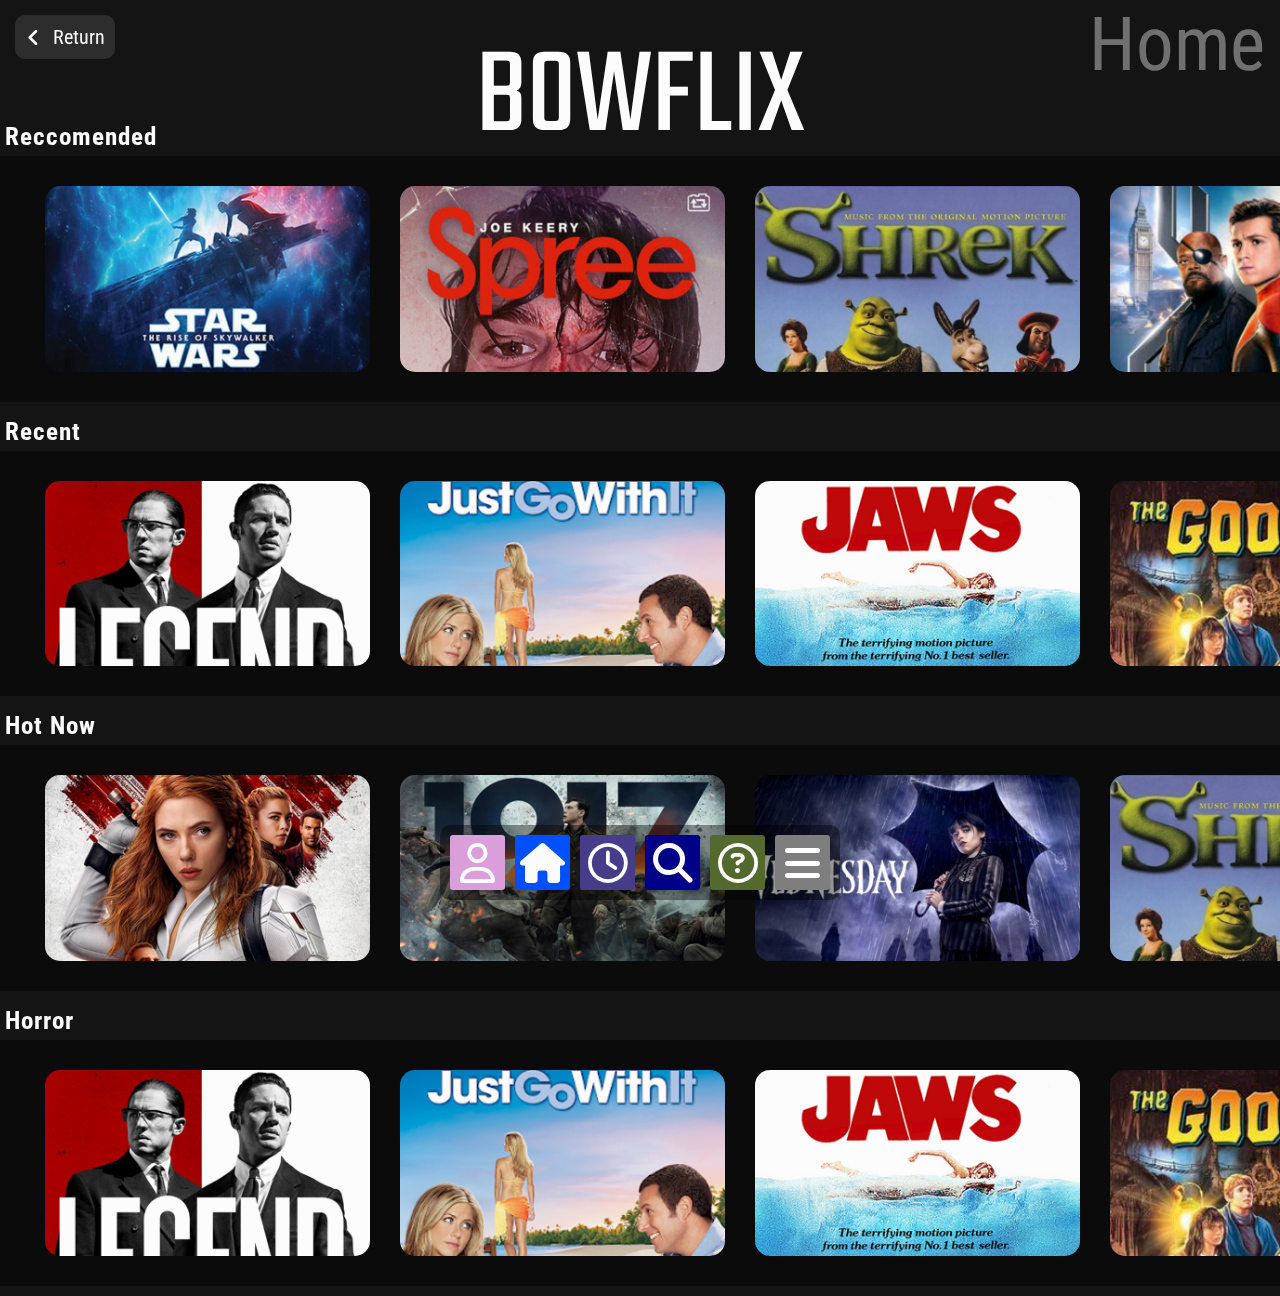
==== home.html @ fde89ea9 "loads of features" ====
<html lang="en">
    <head>
        <meta charset="UTF-8">
        <meta http-equiv="X-UA-Compatible" content="IE=edge">
        <meta name="viewport" content="width=device-width, initial-scale=1.0, resolution=device-resolution">
        <link rel="stylesheet" href="style.css">
        <link rel="preconnect" href="https://fonts.googleapis.com">
        <link rel="preconnect" href="https://fonts.gstatic.com" crossorigin>
        <link href="https://fonts.googleapis.com/css2?family=Roboto+Condensed&display=swap" rel="stylesheet">
        <link href="https://fonts.googleapis.com/css2?family=Teko&display=swap" rel="stylesheet">   
        <link rel= "stylesheet" href="https://cdnjs.cloudflare.com/ajax/libs/font-awesome/6.4.0/css/all.min.css">
        <script src="scripts.js"></script>
        <script type="text/javascript" src="getsavewatchlist.js"></script>
        <script type="text/javascript" src="playcustomvid.js"></script>
        <title>Bowflix Home</title>
    </head>

    <body>
        <div class="page-identifier">Home</div>

        <div class="bottom">
            <div class="navbar">
                <div class="navbar-iconcontainer">
                    <div class="profilebutton"><a href ="profiles.html"><i class="fa-regular fa-user"></i></a></div>
                    <div class="homebutton"><a href ="home.html"><i class="fa-solid fa-house"></i></a></div>
                    <div class="watchlistbutton"><a href ="watchlist.html"><i class="fa-regular fa-clock"></i></a></div>
                    <div class="searchbutton"><i class="fa-solid fa-magnifying-glass"></i></div>
                    <div class="helpbutton"><a href ="help.html"><i class="fa-regular fa-circle-question"></i></a></div>
                    <div class="settingsbutton"><a href ="settings.html"><i class="fa-solid fa-bars"></i></a></div>
                </div>
            </div>
        </div>
        <div class="top">
            <div class="logocontainer">
                <div class="logo">BOWFLIX</div>
            </div>
        </div>
        <div class="maincontent">  
            <div class="return-button-container">
                <div class="return-icon">
                    <button class="return-id-button" onclick="history.back()"><i class="fa-solid fa-angle-up fa-rotate-270"></i> Return</button>
                </div>
            </div>     
            <div class="movie-list-container">
                <h1 class="movie-list-title">Reccomended</h1>
                <div class="movie-list-wrapper">
                    <div class="movie-list-item" onclick="toggleMovieSelection(this)">
                        <img class="movie-thumbnail" src="starwars.png">
                        <button class="add-to-watchlist-btn" onclick="addMovieToList(event, this.previousElementSibling.src, this); event.stopPropagation();"><i class="fa-regular fa-clock"></i></button>
                    </div>
                    <div class="movie-list-item" onclick="toggleMovieSelection(this)">
                        <img class="movie-thumbnail" src="spree.png">
                        <button class="add-to-watchlist-btn" onclick="addMovieToList(event, this.previousElementSibling.src, this); event.stopPropagation();"><i class="fa-regular fa-clock"></i></button>
                    </div>
                    <div class="movie-list-item" onclick="toggleMovieSelection(this)">
                        <img class="movie-thumbnail" src="shek.png">
                        <button class="add-to-watchlist-btn" onclick="addMovieToList(event, this.previousElementSibling.src, this); event.stopPropagation();"><i class="fa-regular fa-clock"></i></button>
                    </div>
                    <div class="movie-list-item" onclick="toggleMovieSelection(this)">
                        <img class="movie-thumbnail" src="spiderman.png">
                        <button class="add-to-watchlist-btn" onclick="addMovieToList(event, this.previousElementSibling.src, this); event.stopPropagation();"><i class="fa-regular fa-clock"></i></button>
                    </div>
                    <div class="movie-list-item" onclick="toggleMovieSelection(this)">
                        <img class="movie-thumbnail" src="mrclean.png">
                        <button class="add-to-watchlist-btn" onclick="addMovieToList(event, this.previousElementSibling.src, this); event.stopPropagation();"><i class="fa-regular fa-clock"></i></button>
                    </div>
                </div>
                <h1 class="movie-list-title">Recent</h1>
                <div class="movie-list-wrapper">
                    <div class="movie-list-item" onclick="toggleMovieSelection(this)">
                        <img class="movie-thumbnail" src="legend.png">
                        <button class="add-to-watchlist-btn" onclick="addMovieToList(event, this.previousElementSibling.src, this); event.stopPropagation();"><i class="fa-regular fa-clock"></i></button>
                    </div>
                    <div class="movie-list-item" onclick="toggleMovieSelection(this)">
                        <img class="movie-thumbnail" src="justgowithit.png">
                        <button class="add-to-watchlist-btn" onclick="addMovieToList(event, this.previousElementSibling.src, this); event.stopPropagation();"><i class="fa-regular fa-clock"></i></button>
                    </div>
                    <div class="movie-list-item" onclick="toggleMovieSelection(this)">
                        <img class="movie-thumbnail" src="jaws.png">
                        <button class="add-to-watchlist-btn" onclick="addMovieToList(event, this.previousElementSibling.src, this); event.stopPropagation();"><i class="fa-regular fa-clock"></i></button>
                    </div>
                    <div class="movie-list-item" onclick="toggleMovieSelection(this)">
                        <img class="movie-thumbnail" src="goonies.png">
                        <button class="add-to-watchlist-btn" onclick="addMovieToList(event, this.previousElementSibling.src, this); event.stopPropagation();"><i class="fa-regular fa-clock"></i></button>
                    </div>
                    <div class="movie-list-item" onclick="toggleMovieSelection(this)">
                        <img class="movie-thumbnail" src="captianmarvel.png">
                        <button class="add-to-watchlist-btn" onclick="addMovieToList(event, this.previousElementSibling.src, this); event.stopPropagation();"><i class="fa-regular fa-clock"></i></button>
                    </div>
                </div>
                <h1 class="movie-list-title">Hot Now</h1>
                <div class="movie-list-wrapper">
                    <div class="movie-list-item" onclick="toggleMovieSelection(this)">
                        <img class="movie-thumbnail" src="blackwidoe.png">
                        <button class="add-to-watchlist-btn" onclick="addMovieToList(event, this.previousElementSibling.src, this); event.stopPropagation();"><i class="fa-regular fa-clock"></i></button>
                    </div>
                    <div class="movie-list-item" onclick="toggleMovieSelection(this)">
                        <img class="movie-thumbnail" src="1917.png">
                        <button class="add-to-watchlist-btn" onclick="addMovieToList(event, this.previousElementSibling.src, this); event.stopPropagation();"><i class="fa-regular fa-clock"></i></button>
                    </div>
                    <div class="movie-list-item" onclick="toggleMovieSelection(this)">
                        <img class="movie-thumbnail" src="wednesday.png">
                        <button class="add-to-watchlist-btn" onclick="addMovieToList(event, this.previousElementSibling.src, this); event.stopPropagation();"><i class="fa-regular fa-clock"></i></button>
                    </div>
                    <div class="movie-list-item" onclick="toggleMovieSelection(this)">
                        <img class="movie-thumbnail" src="shek.png">
                        <button class="add-to-watchlist-btn" onclick="addMovieToList(event, this.previousElementSibling.src, this); event.stopPropagation();"><i class="fa-regular fa-clock"></i></button>
                    </div>
                    <div class="movie-list-item" onclick="toggleMovieSelection(this)">
                        <img class="movie-thumbnail" src="spiderman.png">
                        <button class="add-to-watchlist-btn" onclick="addMovieToList(event, this.previousElementSibling.src, this); event.stopPropagation();"><i class="fa-regular fa-clock"></i></button>
                    </div>
                </div>
                <h1 class="movie-list-title">Horror</h1>
                <div class="movie-list-wrapper">
                    <div class="movie-list-item" onclick="toggleMovieSelection(this)">
                        <img class="movie-thumbnail" src="legend.png">
                        <button class="add-to-watchlist-btn" onclick="addMovieToList(event, this.previousElementSibling.src, this); event.stopPropagation();"><i class="fa-regular fa-clock"></i></button>
                    </div>
                    <div class="movie-list-item" onclick="toggleMovieSelection(this)">
                        <img class="movie-thumbnail" src="justgowithit.png">
                        <button class="add-to-watchlist-btn" onclick="addMovieToList(event, this.previousElementSibling.src, this); event.stopPropagation();"><i class="fa-regular fa-clock"></i></button>
                    </div>
                    <div class="movie-list-item" onclick="toggleMovieSelection(this)">
                        <img class="movie-thumbnail" src="jaws.png">
                        <button class="add-to-watchlist-btn" onclick="addMovieToList(event, this.previousElementSibling.src, this); event.stopPropagation();"><i class="fa-regular fa-clock"></i></button>
                    </div>
                    <div class="movie-list-item" onclick="toggleMovieSelection(this)">
                        <img class="movie-thumbnail" src="goonies.png">
                        <button class="add-to-watchlist-btn" onclick="addMovieToList(event, this.previousElementSibling.src, this); event.stopPropagation();"><i class="fa-regular fa-clock"></i></button>
                    </div>
                    <div class="movie-list-item" onclick="toggleMovieSelection(this)">
                        <img class="movie-thumbnail" src="captianmarvel.png">
                        <button class="add-to-watchlist-btn" onclick="addMovieToList(event, this.previousElementSibling.src, this); event.stopPropagation();"><i class="fa-regular fa-clock"></i></button>
                    </div>
                </div>
            </div>
        </div>
    </body>

</html>
---- style.css ----
*{
    margin:auto;
    padding:0;
    box-sizing: border-box;
}

a, a ::after {
    color:white;
    text-decoration: none;
}

body{
    font-family: 'Roboto Condensed', sans-serif;;
    background-color: rgb(20,20,20);
    color: white;
}

.top{
    display: flex;
    position: absolute;
    left: 0;
    top: 0;
    width: 100%;
    z-index: 1;
    padding: 10px;
    text-align: center;
}

.page-identifier{
    position: fixed;
    right: 0;
    top: 0;
    font-size: 75px;
    color: white;
    opacity: 40%;
    margin-right: 15px;    
}

.return-button-container{
    display: flex;
    position: absolute;
    top: 15px;
    left: 15px;
    background-color: rgba(116, 116, 116, 0.274);
    padding: 10px;
    border-radius: 10px;
    z-index: 5;
}

.return-id-button{
    cursor: pointer;
    background-color: transparent;
    border: none;
    color: white;
    font-family: 'Roboto Condensed', sans-serif;
    font-size: 20px;
    width: 100%;
    height: 100%;
    word-spacing: 5px;
}

.bottom{
    position: fixed;
    left: 0;
    bottom: 0;
    width: 100%;
    text-align: center;
    z-index: 2;
}

.maincontent{
    display: flex;
    align-items: center;
    max-width: 100%;
}

.logocontainer{
    display: flex;
    justify-content: center;
    align-items: center;
    text-align: center;
}

.logo{
    text-align: center;
    display: flex;
    font-family: 'Teko', sans-serif;
    color: white;
    font-size: 125px;
}

.navbar{
    margin: auto;
    display:flex;
    justify-content: center;
    background-color: rgba(0, 0, 0, 0.404);
    border-radius: 10px;
    padding: 10px;
    width: 400px;
}

.navbar-iconcontainer{
    display:flex;
    justify-content: center;
    align-items: center;
    height: 100%;
    width: 100%;
}

.profilebutton{
    display: flex;
    background-color: plum;
    color: white;
    border-radius: 3px;
    height: 55px;
    width: 55px;
    font-size: 40px;
    flex: 1;
    align-items: center;
    justify-content: center;
}

.profilebutton:hover{
    outline: white solid 3px;
}

.heading{
    font-size: 40px;
    margin-bottom: 20px;
}

.profile-main-content{
    justify-content: center;
    align-items: center;
    text-align: center;
    height: 100vh;
}

.profile-icon-container{
    display: flex;
    flex-direction: column;
    align-items: center;
    align-content: center;
    text-align: center;
}
.profiles-container{
    display: flex;
    width: 80%;
    height: 55%;
    margin-top: 20vh;
    margin-bottom: 0;
}

.profiles-button-container{
    display: flex;
    width: 80%;
    height: 20%;
}

.profile-signout-button{
    display: flex;
    background-color: rgba(255, 255, 255, 0.288);
    color: white;
    font-weight: bold;
    font-size: 20px;
    letter-spacing: 1px;
    width: 150px;
    height: 75px;
    border-radius: 15px;
    justify-content: center;
    align-items: center;
    margin-top: 0;
    border-style: none;
    cursor: pointer;
}

.profiles-container .profilepage-profilebutton1, .profilepage-profilebutton2, .profilepage-profilebutton3{
    display: flex;
    justify-content: center;
    align-items: center;
    font-size: 80px;
    border-radius: 10px;
    height: 150px;
    width: 150px;
    margin-bottom: 10px;
    margin-left: 20px;
}

.profilepage-profilebutton1{
    background-color: purple;
}

.profilepage-profilebutton2{
    background-color: green;
}

.profilepage-profilebutton3{
    background-color: darkblue;
}

.profile-divider{
    height: 60%;
    width: 5px;
    background-color: white;
    border-radius: 3px;
    opacity: 50%;
}

.accounticon{
    display: flex;
    border-radius: 10px;
    justify-content: center;
    align-items: center;
    background-color: blue;
    height: 250px;
    width: 250px;
    font-size: 150px;
    margin-bottom: 10px;
    margin-right: 20px;
}

.account-icon-text{
    font-size: 30px;
    justify-content: center;
    align-items: center;
    text-align: center;
}

.profile-icon-text{
    font-size: 30px;
    justify-content: center;
    align-items: center;
    text-align: center;
}

.homebutton{
    display: flex;
    background-color: rgb(0, 81, 255);
    color: white;
    border-radius: 3px;
    height: 55px;
    width: 55px;
    font-size: 40px;
    flex: 1;
    margin-left: 10px;
    align-items: center;
    justify-content: center;
}

.homebutton:hover{
    outline: white solid 3px;
}

.watchlistbutton{
    display: flex;
    color: white;
    background-color: darkslateblue;
    border-radius: 3px;
    height: 55px;
    width: 55px;
    font-size: 40px;
    flex: 1;
    margin-left: 10px;
    align-items: center;
    justify-content: center;
}

.watchlistbutton:hover{
    outline: white solid 3px;
}

.searchbutton{
    display: flex;
    color: white;
    background-color: darkblue;
    border-radius: 3px;
    height: 55px;
    width: 55px;
    font-size: 40px;
    flex: 1;
    margin-left: 10px;
    align-items: center;
    justify-content: center;
}

.searchbutton:hover{
    outline: white solid 3px;
}

.helpbutton{
    display: flex;
    color: white;
    background-color: darkolivegreen;
    border-radius: 3px;
    height: 55px;
    width: 55px;
    font-size: 40px;
    flex: 1;
    margin-left: 10px;
    align-items: center;
    justify-content: center;
}

.helpbutton:hover{
    outline: white solid 3px;
}

.settingsbutton{
    display: flex;
    color: white;
    background-color: grey;
    border-radius: 3px;
    height: 55px;
    width: 55px;
    font-size: 40px;
    flex: 1;
    margin-left: 10px;
    align-items: center;
    justify-content: center;
}

.settingsbutton:hover{
    outline: white solid 3px;
}

.container{
    background-color: rgb(32, 32, 32);
    height: 100vh;
}

.movie-list-container{
    margin-top: 13vh;
    max-width: 100%;
    z-index: 1;
}

.movie-list-title{
    color:white;
    font-size: 25px;
    letter-spacing: 1px;
    padding: 5px;
    z-index: -1;
}

.movie-list-wrapper{
    display: flex;
    overflow: hidden;
    min-width: 100%;
    max-width: 100%;
    margin-bottom: 10px;
    padding: 30px;
    background-color: #0000006e;
}

.movie-list-item{
    margin-right: 15px;
    margin-left: 15px;
    position: relative;
}

.movie-list-item:hover .movie-thumbnail{
    transition: 0.3s ease-in;
    transform: scale(0.95);
    cursor: pointer;
}

.movie-thumbnail{
    transition: 1s ease-out;
    width: 325px;
    border-radius: 15px;
}

.welcome-page-container{
    display: flex;
    flex-direction: column;
    justify-content: center;
    align-items: center;
    height: 100vh;
}

.welcome-page-actions{
    display: inline-flex;
    flex-direction: column;
    align-items: center;
}

.sign-in-button{
    height: 50px;
    width: 100px;
    font-size: 25px;
    font-weight: bold;
    background-color: rgba(255, 255, 255, 0.37);
    border-radius: 10px;
    outline:none;
    border-style: none;
    margin-bottom: 5px;
    cursor: pointer;
}

.create-account-prompt{
    cursor: pointer;
    font-size: 10px;
    text-decoration: none;
}

.help-content-grid{
    display: grid;
    position: relative;
    top: 150px;
    grid-template-columns: repeat(2, 500px);
    grid-template-rows: repeat(4, 180px);
    grid-gap: 20px 50px;
    justify-content: center;
}

.helpitem{
    background-color: black;
    height: 180px;
    width: 500px;
    display: flex;
}

.helptext{
    color: white;
}

.add-to-watchlist-btn {
    display: none;
    position: absolute;
    bottom: 10px;
    right: 10px;
    background-color: rgba(0, 0, 0, 0.555);
    color: white;
    border: none;
    border-radius: 15px;
    padding: 10px;
    font-size: 30px;
    cursor: pointer;
}

.form-container {
    display: flex;
    flex-direction: column;
    align-items: center;
    justify-content: center;
    height: 100vh;
}

form {
    display: flex;
    flex-direction: column;
}

.form-item{
    display: flex;
    width: 500px;
    margin-bottom: 30px;
}

input {
    background-color: #0000006e;
    border: none;
    border-radius: 10px;
    outline: none;
    height: 30px;
    color: rgba(255, 255, 255, 0.671);
    font-size: 20px;
    text-align: center;
    text-decoration: none;
}

input:focus {
    border: 2px solid white;
}

input:-webkit-autofill {
    -webkit-box-shadow: 0 0 0 50px #0000006e inset !important;
    -webkit-text-fill-color: rgba(255, 255, 255, 0.671) !important;
}

input:-webkit-autofill:focus {
    -webkit-box-shadow: 0 0 0 50px #0000006e inset !important;
    -webkit-text-fill-color: rgba(255, 255, 255, 0.671) !important;
}

label{
    font-size: 25px;
    margin-right: 20px;
}

button[type="submit"] {
    transition: ease-out;
    background-color: rgba(255, 255, 255, 0.411);
    color: white;
    margin-top: 50px;
    padding: 5px 10px;
    height: 50px;
    width: 150px;
    border: none;
    border-radius: 10px;
    cursor: pointer;
    font-size: 25px;
    font-weight: bold;
}

button[type="submit"]:hover {
    background-color: rgba(255, 255, 255, 0.575);
    transition: ease-in 0.5s;
    font-size: 30px;
}
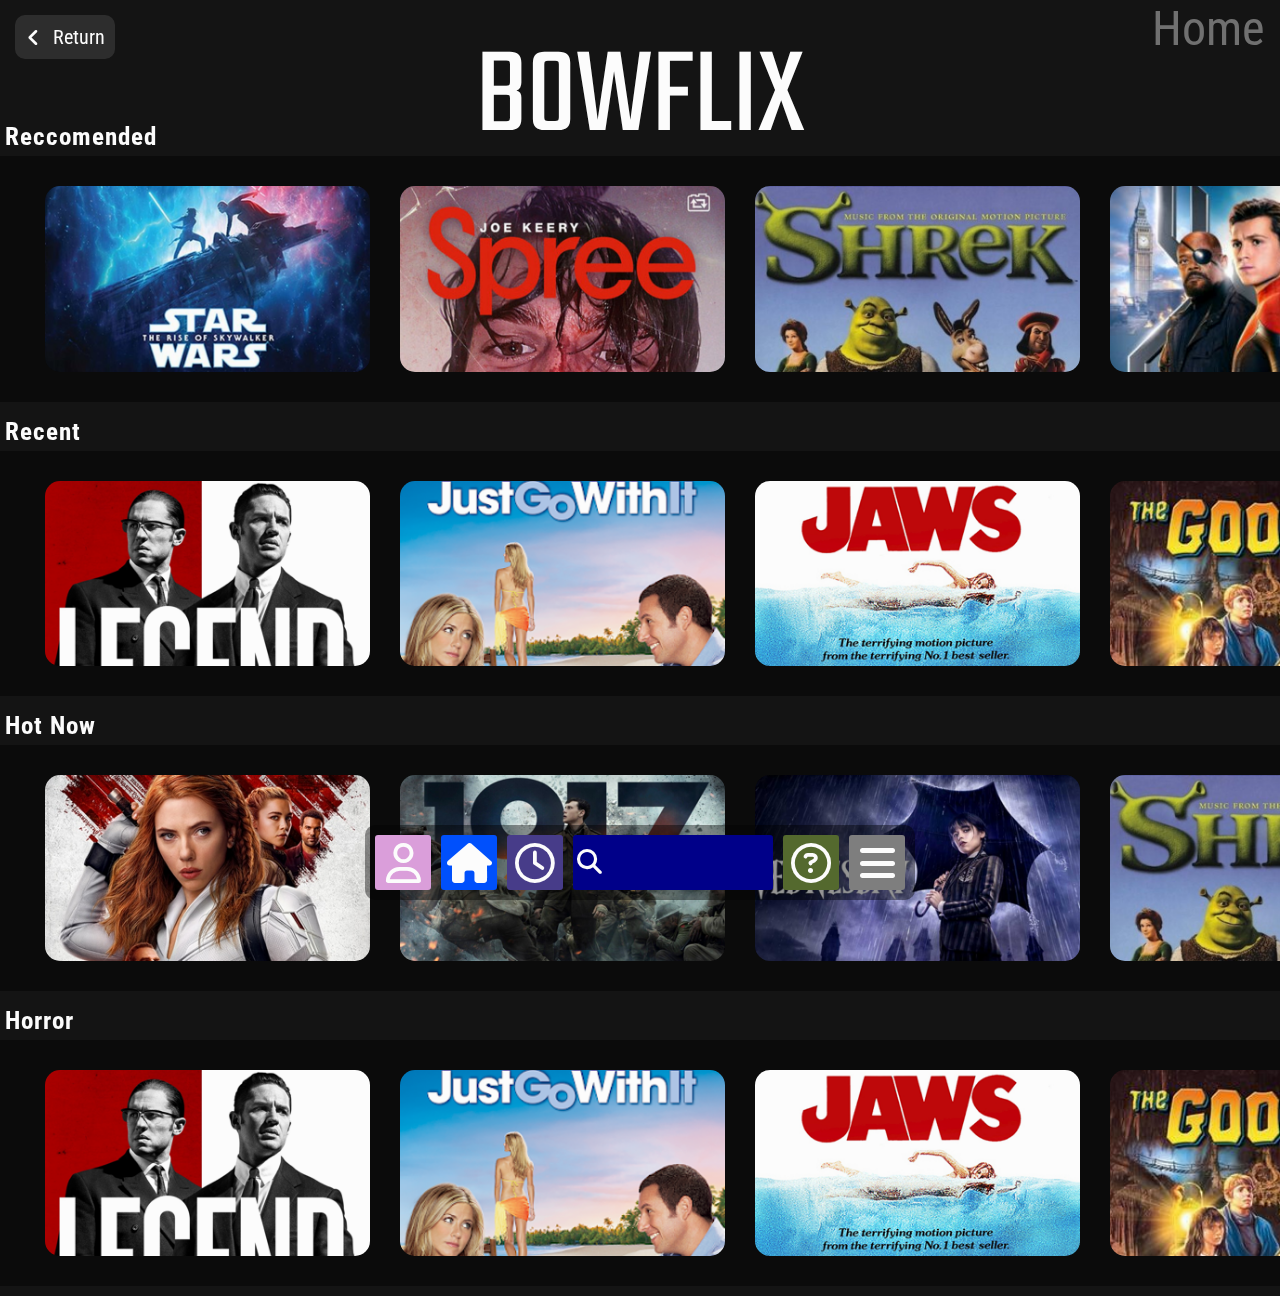
==== commit dc125e3d: "help page done, navbar search added, no function" ====
--- a/home.html
+++ b/home.html
@@ -24,7 +24,10 @@
                     <div class="profilebutton"><a href ="profiles.html"><i class="fa-regular fa-user"></i></a></div>
                     <div class="homebutton"><a href ="home.html"><i class="fa-solid fa-house"></i></a></div>
                     <div class="watchlistbutton"><a href ="watchlist.html"><i class="fa-regular fa-clock"></i></a></div>
-                    <div class="searchbutton"><i class="fa-solid fa-magnifying-glass"></i></div>
+                    <div class="searchbutton">
+                        <i class="fa-solid fa-magnifying-glass"></i>
+                        <input type="search">
+                    </div>
                     <div class="helpbutton"><a href ="help.html"><i class="fa-regular fa-circle-question"></i></a></div>
                     <div class="settingsbutton"><a href ="settings.html"><i class="fa-solid fa-bars"></i></a></div>
                 </div>
--- a/style.css
+++ b/style.css
@@ -30,7 +30,7 @@
     position: fixed;
     right: 0;
     top: 0;
-    font-size: 75px;
+    font-size: 300%;
     color: white;
     opacity: 40%;
     margin-right: 15px;    
@@ -96,7 +96,7 @@
     background-color: rgba(0, 0, 0, 0.404);
     border-radius: 10px;
     padding: 10px;
-    width: 400px;
+    width: 550px;
 }
 
 .navbar-iconcontainer{
@@ -275,16 +275,36 @@
     background-color: darkblue;
     border-radius: 3px;
     height: 55px;
-    width: 55px;
-    font-size: 40px;
-    flex: 1;
+    width: 200px;
+    font-size: 25px;
     margin-left: 10px;
-    align-items: center;
-    justify-content: center;
+}
+
+.searchbutton input{
+    background-color: transparent;
+    width: 80%;
+    color: white;
+}
+
+.searchbutton input:focus{
+    border: none;
+    outline: none;
+}
+
+.searchbutton input:hover{
+    cursor: pointer;
 }
 
 .searchbutton:hover{
     outline: white solid 3px;
+}
+
+.searchbutton input::-webkit-search-cancel-button{
+    -webkit-appearance: none;
+    height: 10px;
+    width: 10px;
+    background-image: url("data:image/svg+xml,%3Csvg xmlns='http://www.w3.org/2000/svg' viewBox='0 0 8 8'%3E%3Cpath fill='%23ffffff' d='M4 2.344L1.344 0 0 1.344 2.656 4 0 6.656 1.344 8 4 5.344 6.656 8 8 6.656 5.344 4 8 1.344 6.656 0 4 2.344z'/%3E%3C/svg%3E");
+    cursor: pointer;
 }
 
 .helpbutton{
@@ -414,14 +434,20 @@
 }
 
 .helpitem{
-    background-color: black;
+    background-color: rgba(0, 0, 0, 0.459);
     height: 180px;
     width: 500px;
     display: flex;
-}
-
-.helptext{
-    color: white;
+    border-radius: 15px;
+}
+
+.help-item-icon{
+    padding: 25px;
+    font-size: 50;
+}
+
+.help-item-text{
+    padding: 10px;
 }
 
 .add-to-watchlist-btn {
